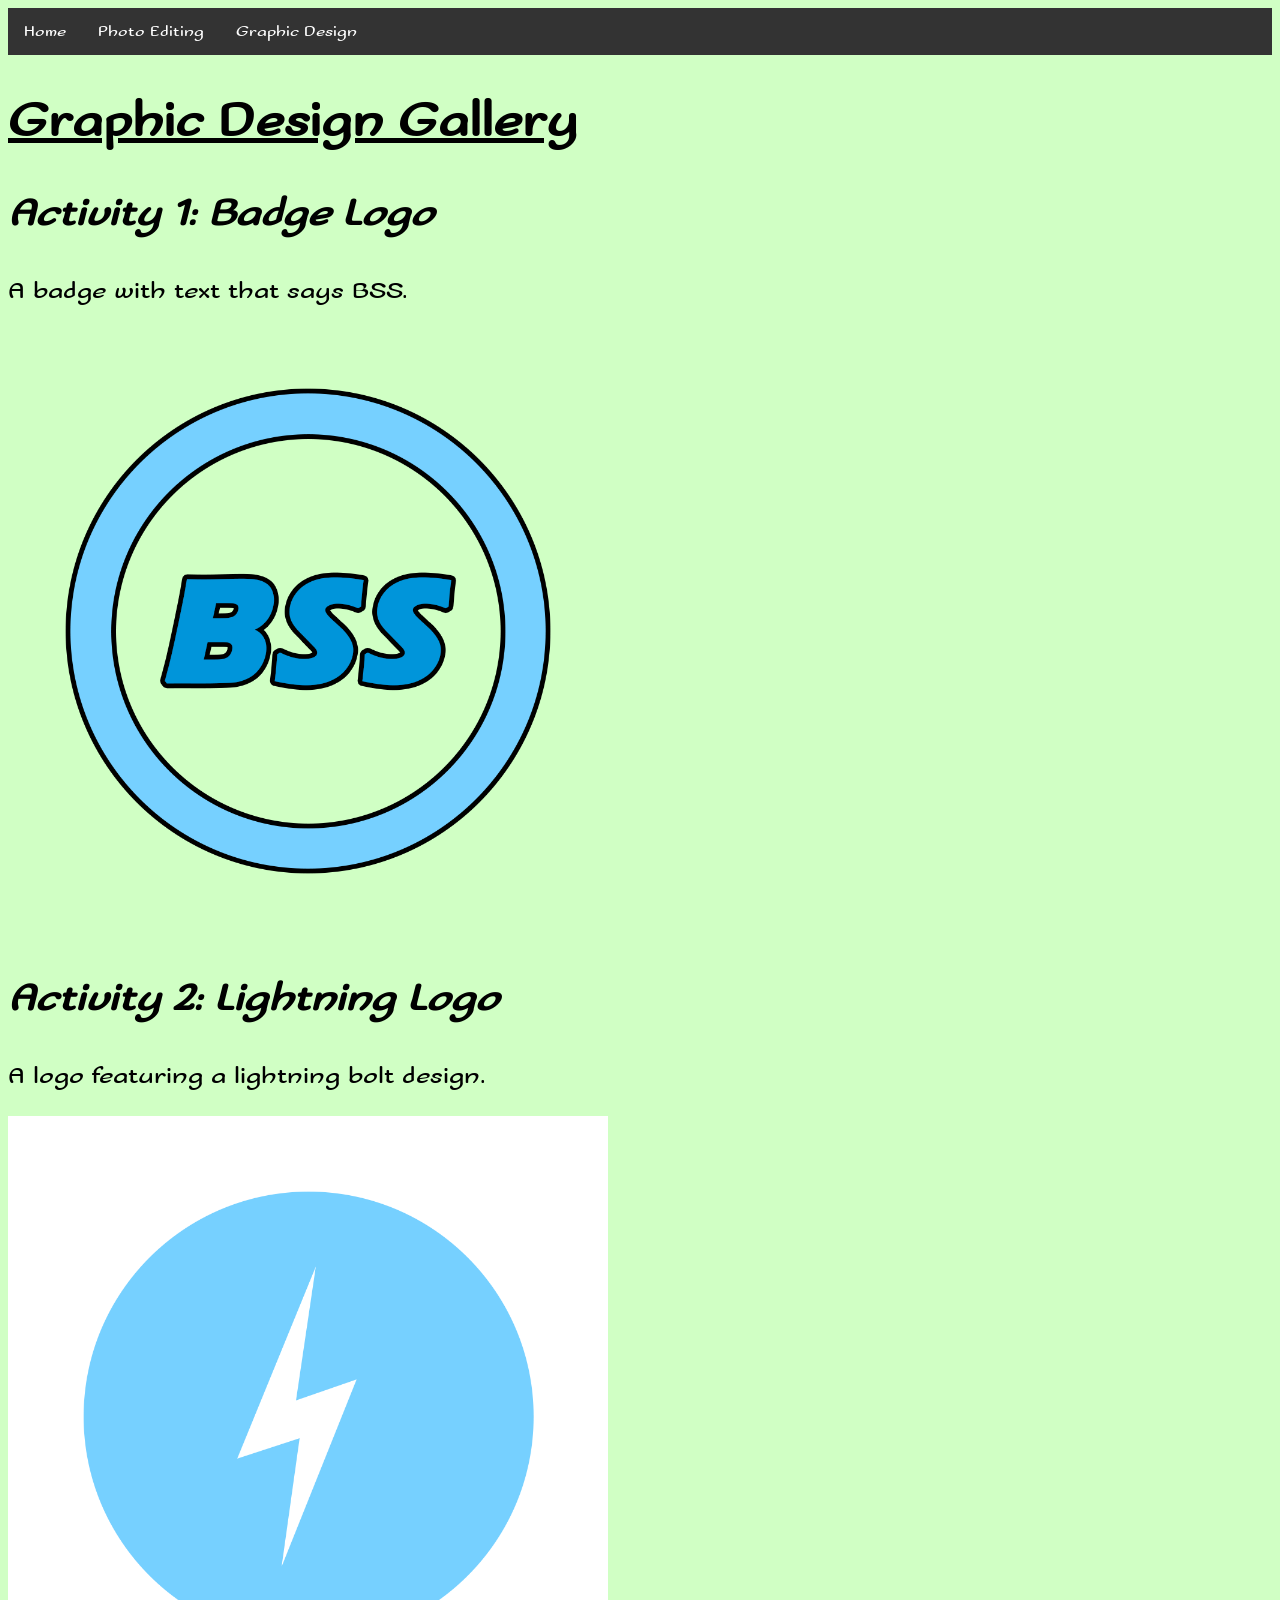
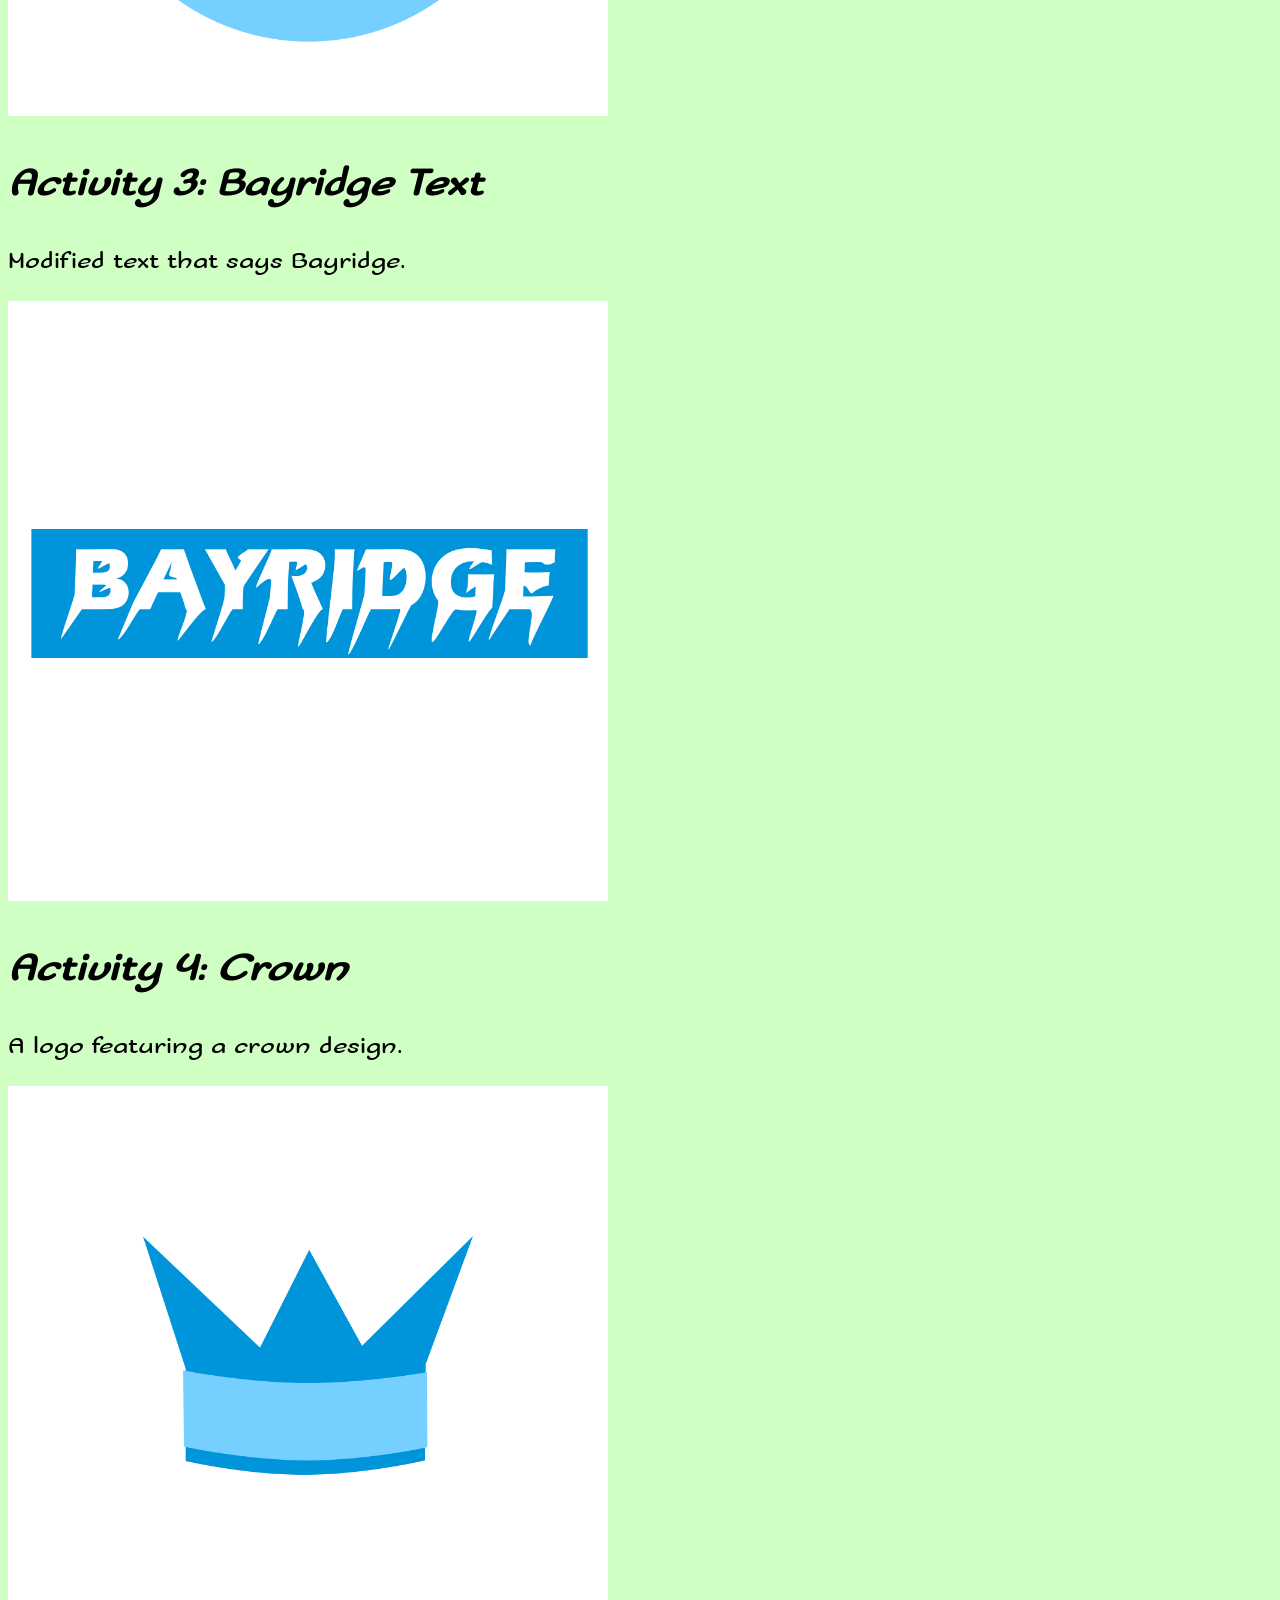
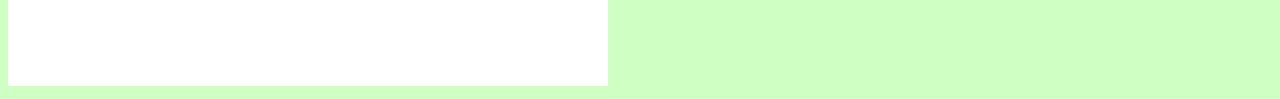
==== graphicdesign.html @ 71fd40ed "Add files via upload" ====
<!DOCTYPE html>
<html lang="en">
<head>
    <title>IDC2O - First Webpage</title>
    <link rel="stylesheet" href="style.css">

    <link rel="preconnect" href="https://fonts.googleapis.com">
    <link rel="preconnect" href="https://fonts.gstatic.com" crossorigin>
    <link
        href="https://fonts.googleapis.com/css2?family=Betania+Patmos&family=Betania+Patmos+In&family=Sofadi+One&family=Yarndings+12+Charted&display=swap"
        rel="stylesheet">
</head>
<body>
    <nav>
        <ul>
            <li><a href="index.html">Home</a></li>
            <li><a href="photoediting.html">Photo Editing</a></li>
            <li><a href="graphicdesign.html">Graphic Design</a></li>
        </ul>
    </nav>

    <main>
        <h1 style="font-size: 50px;"><u><b>Graphic Design Gallery</b></u></h1>

                <h3 style="font-size: 40px;"><i>Activity 1: Badge Logo</i></h3>
                <p style="font-size: 25px;">A badge with text that says BSS.</p>
                <img src="images/BadgeLogo.png" alt="Badge Logo" width=600px>

                <h3 style="font-size: 40px;"><i>Activity 2: Lightning Logo</i></h3>
                <p style="font-size: 25px;">A logo featuring a lightning bolt design.</p>
                <img src="images/LightningLogo.png" alt="Lightning Logo" width=600px>

                <h3 style="font-size: 40px;"><i>Activity 3: Bayridge Text</i></h3>
                <p style="font-size: 25px;">Modified text that says Bayridge.</p>
                <img src="images/BayridgeText.png" alt="Bayridge Text" width=600px>

                <h3 style="font-size: 40px;"><i>Activity 4: Crown</i></h3>
                <p style="font-size: 25px;">A logo featuring a crown design.</p>
                <img src="images/Crown.png" alt="Crown" width=600px>
    </main>
</body>
</html>
---- style.css ----
body {
    background-color: rgb(208, 255, 196);
    font-family: "Sofadi One", system-ui;
    font-weight: 400;
    font-style: normal;
}

header {
    height: 150px;
    background-color: rgb(61, 243, 61);
}

nav {
    height: 50px;
}

ul {
  list-style-type: none;
  margin: 0;
  padding: 0;
  overflow: hidden;
  background-color: #333333;
}

ul li {
  float: left;
}

ul li a {
  display: block;
  color: white;
  text-align: center;
  padding: 14px 16px;
  text-decoration: none;
}

ul li a:hover {
  background-color: #111111;
}
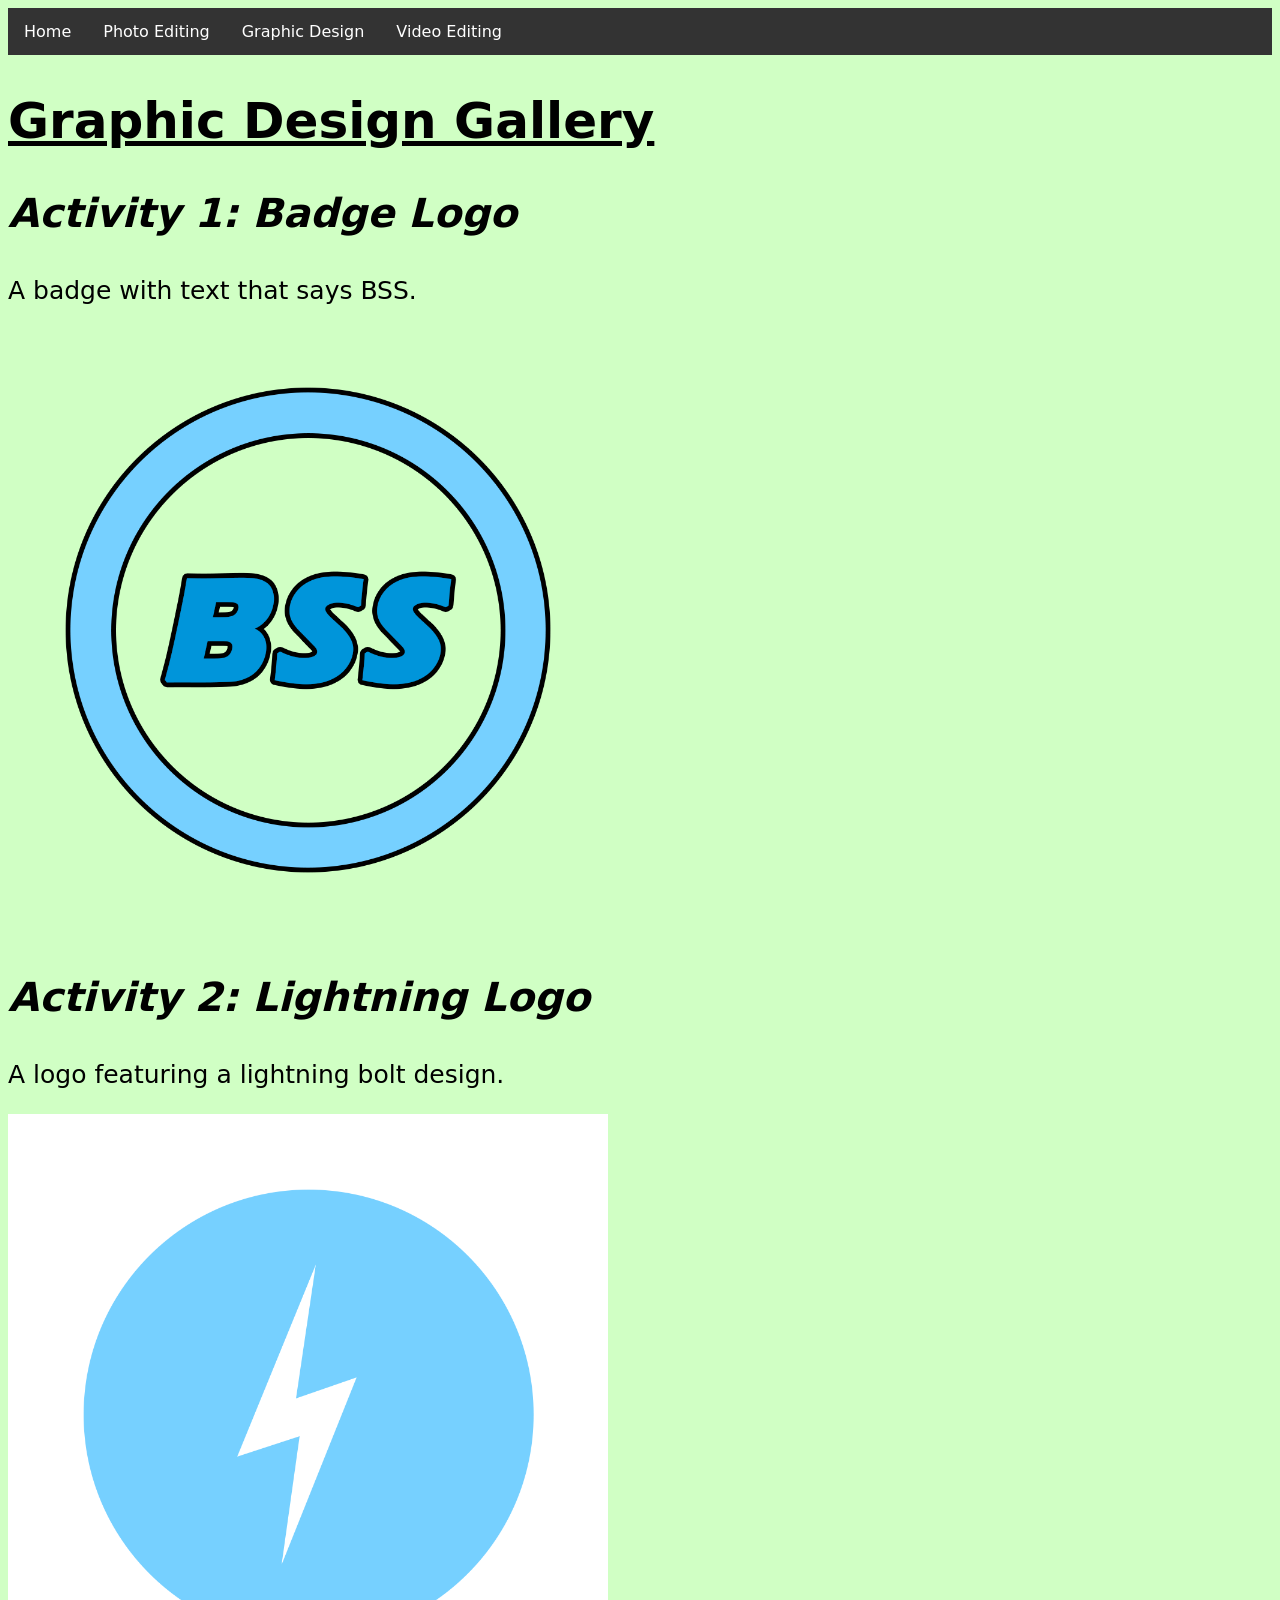
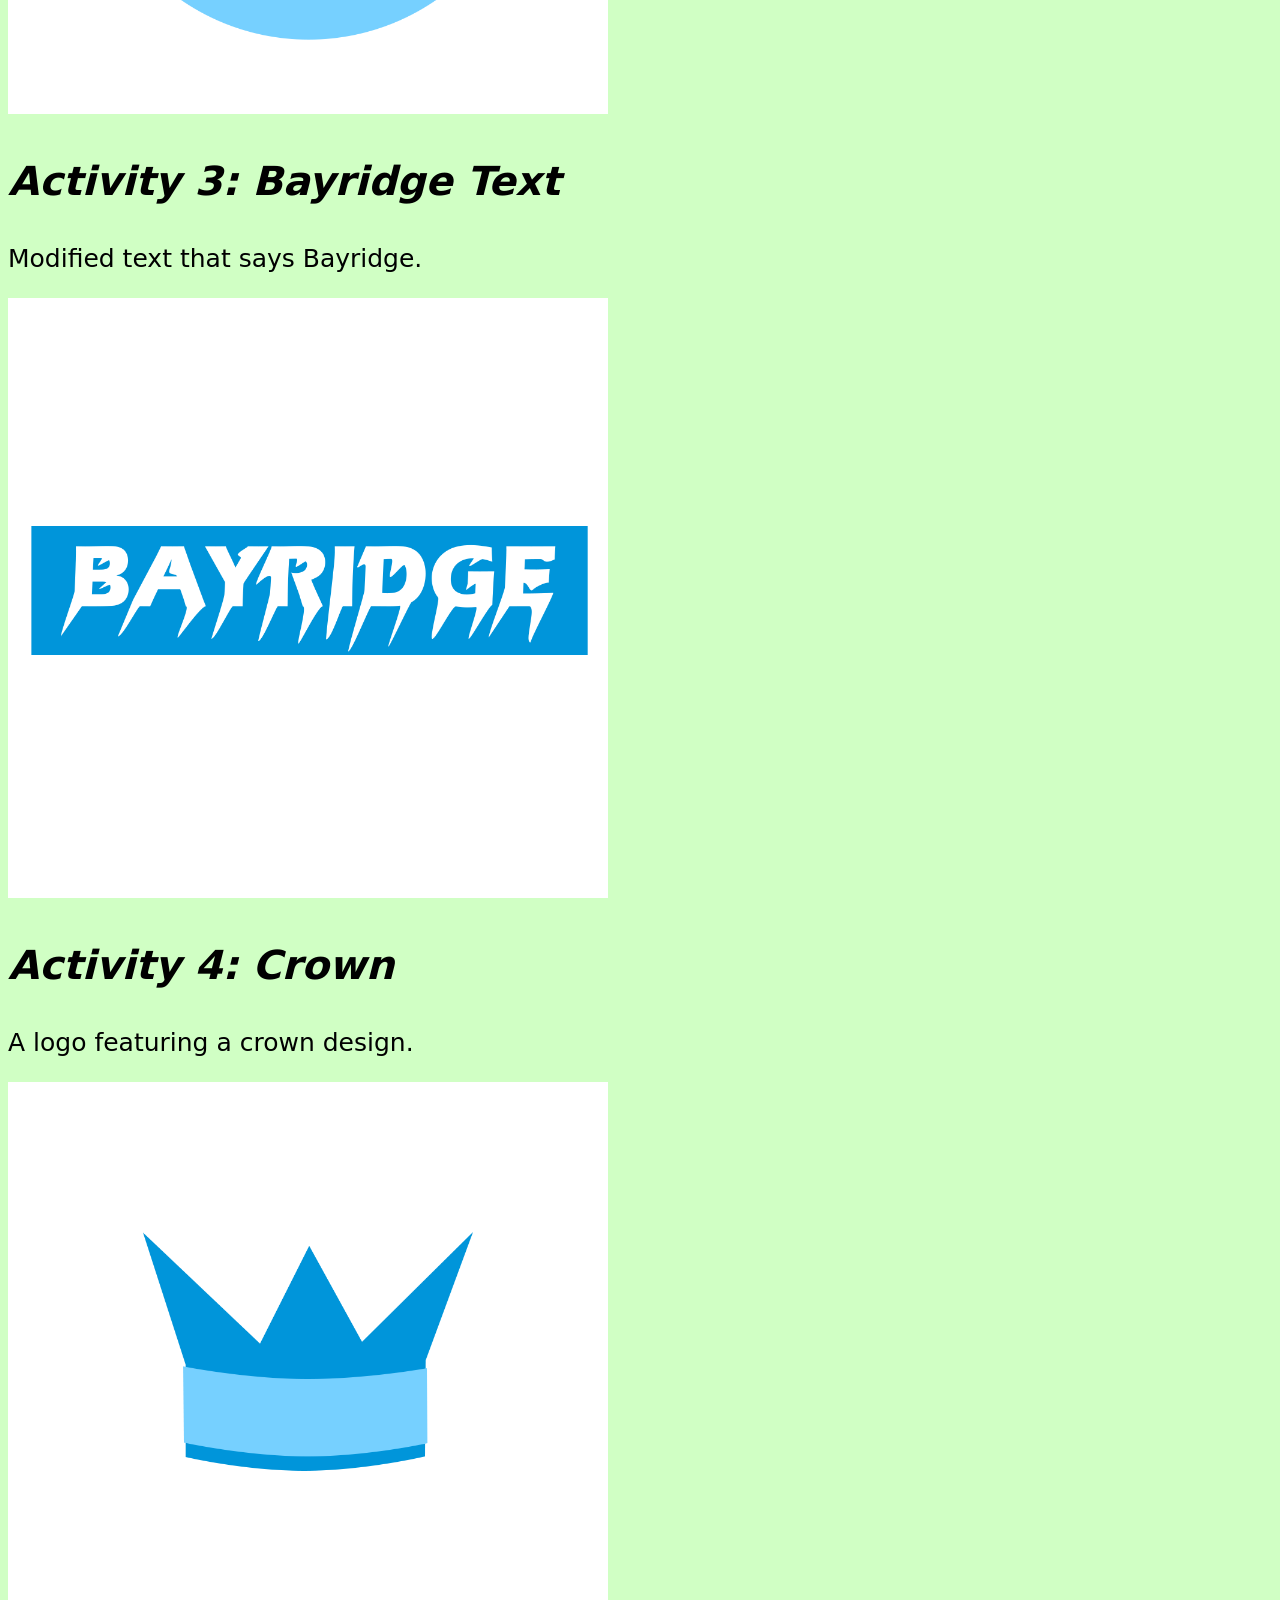
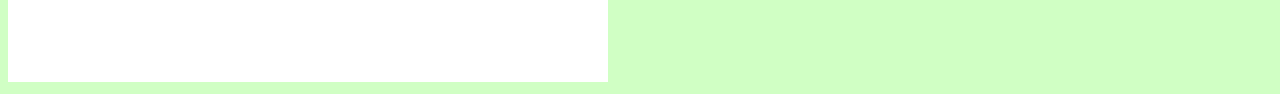
==== commit ea7d99ce: "Add files via upload" ====
--- a/graphicdesign.html
+++ b/graphicdesign.html
@@ -6,9 +6,7 @@
 
     <link rel="preconnect" href="https://fonts.googleapis.com">
     <link rel="preconnect" href="https://fonts.gstatic.com" crossorigin>
-    <link
-        href="https://fonts.googleapis.com/css2?family=Betania+Patmos&family=Betania+Patmos+In&family=Sofadi+One&family=Yarndings+12+Charted&display=swap"
-        rel="stylesheet">
+   
 </head>
 <body>
     <nav>
@@ -16,6 +14,7 @@
             <li><a href="index.html">Home</a></li>
             <li><a href="photoediting.html">Photo Editing</a></li>
             <li><a href="graphicdesign.html">Graphic Design</a></li>
+            <li><a href="videoediting.html">Video Editing</a></li>
         </ul>
     </nav>
 
